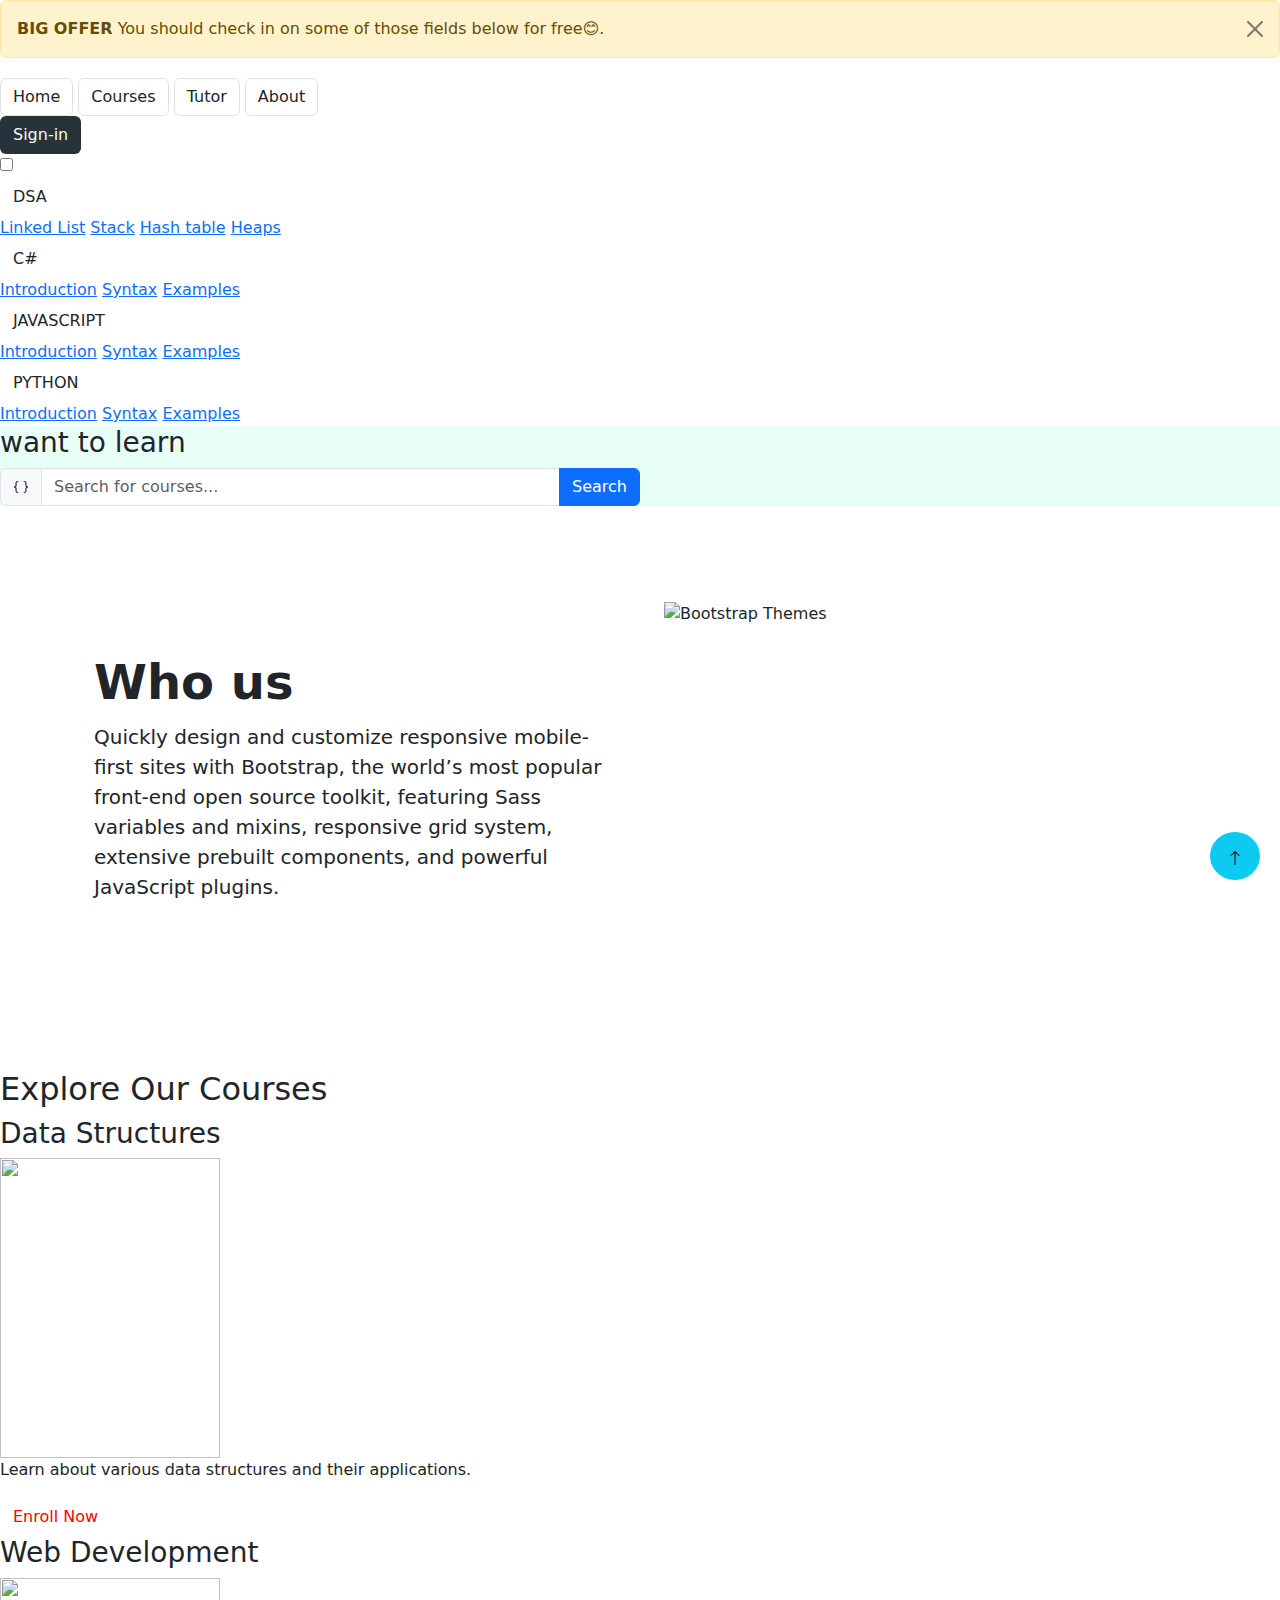
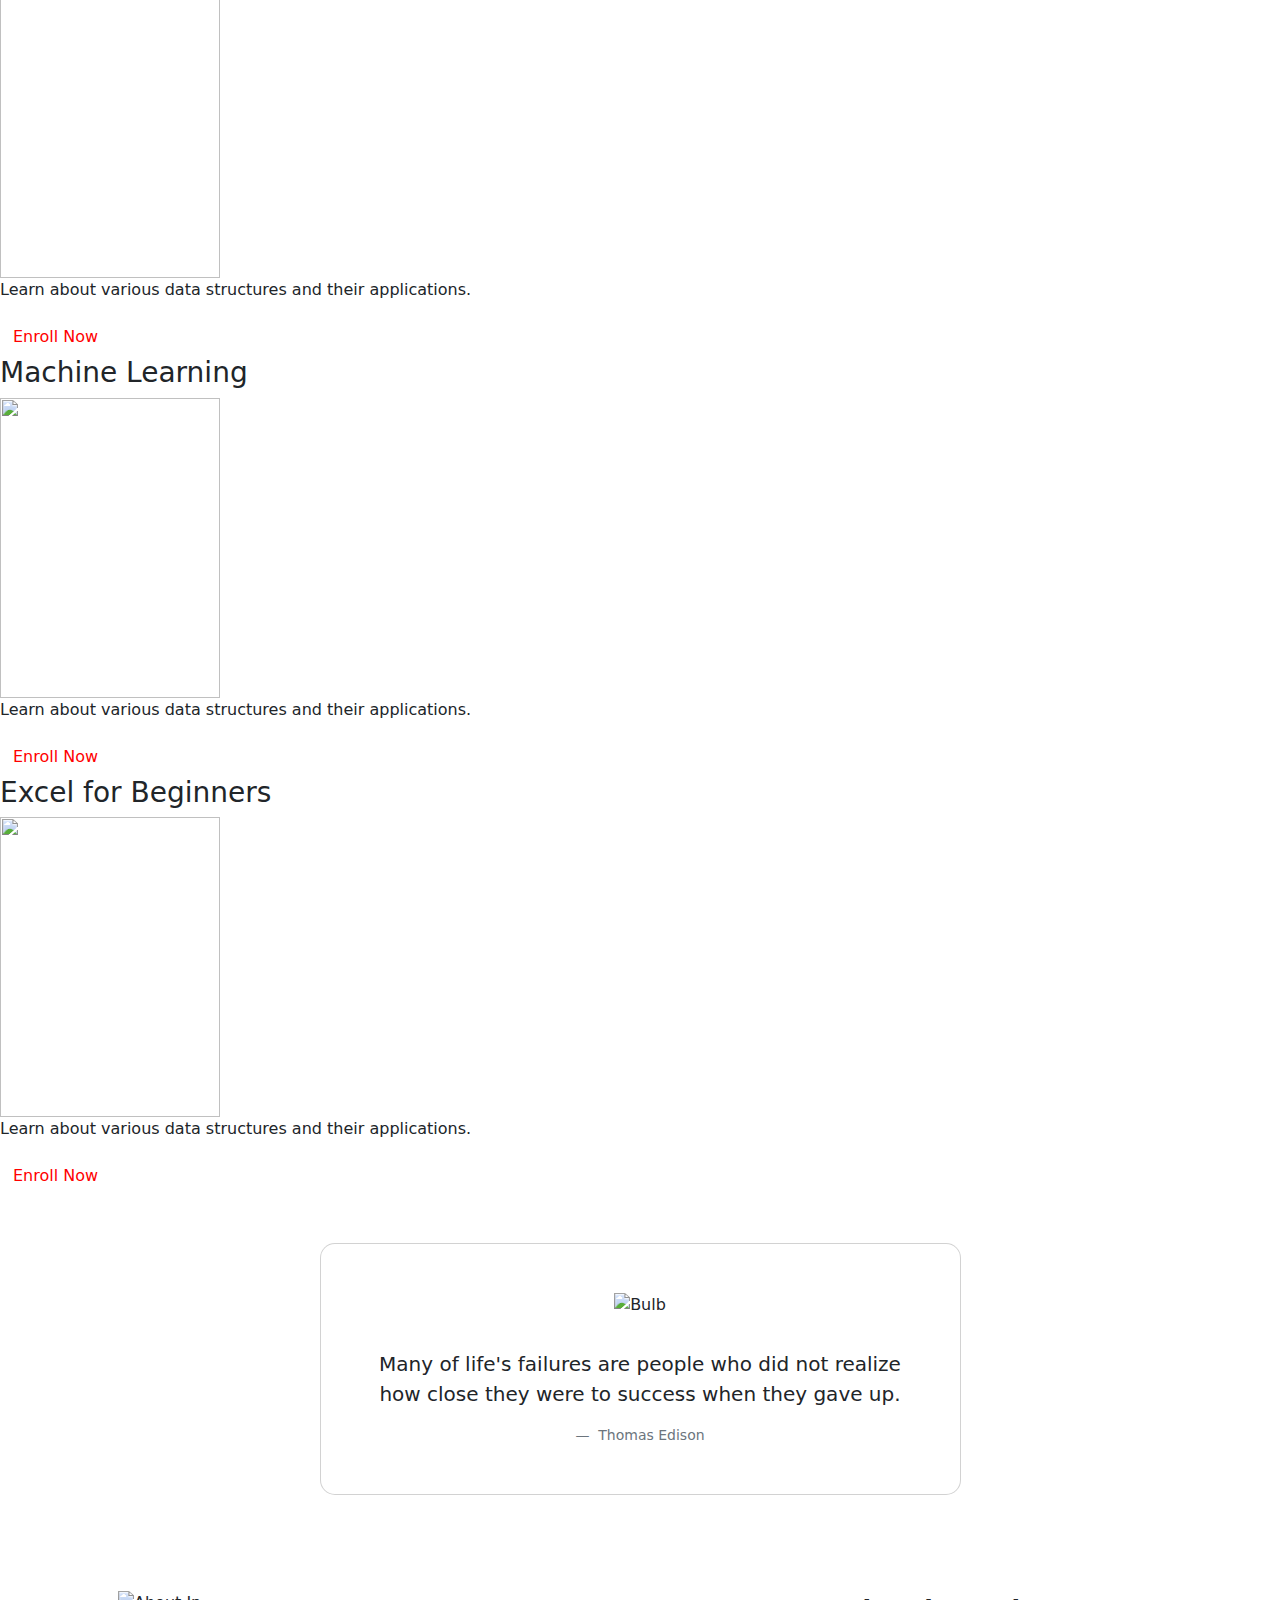
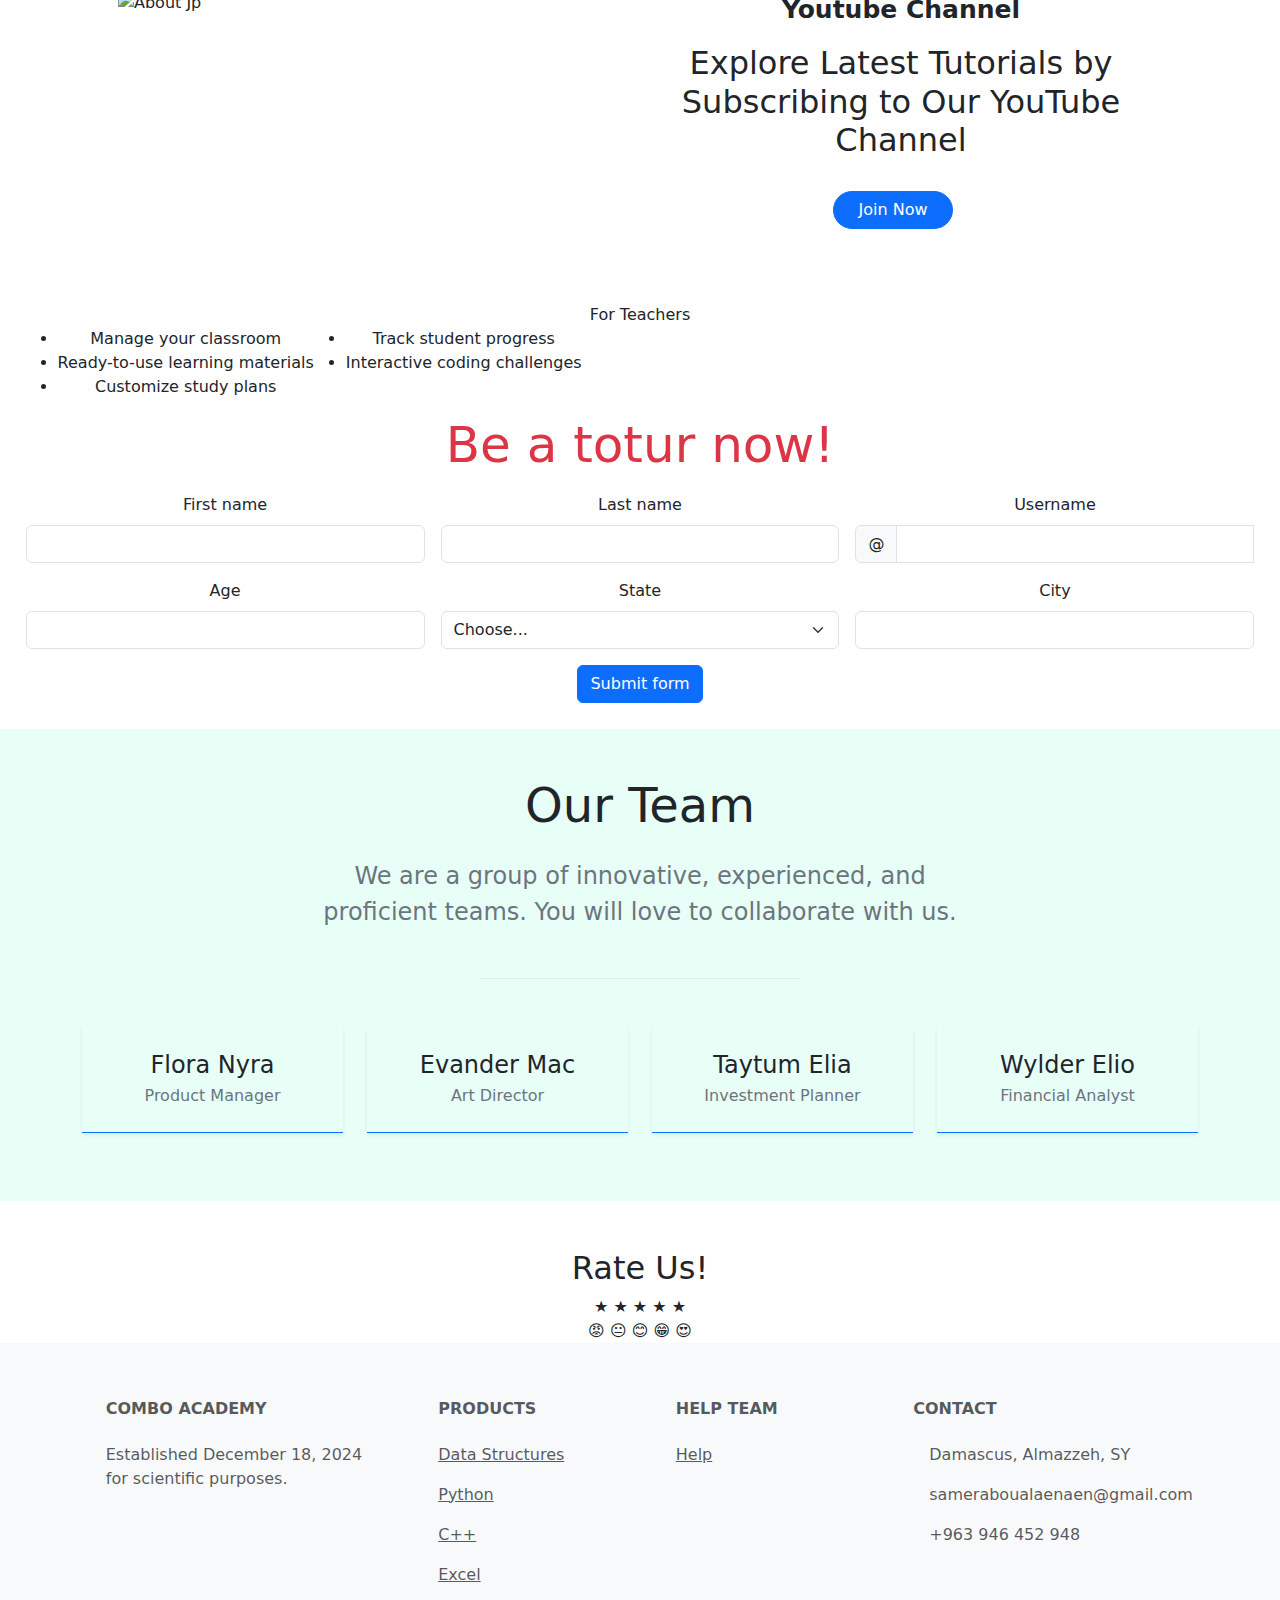
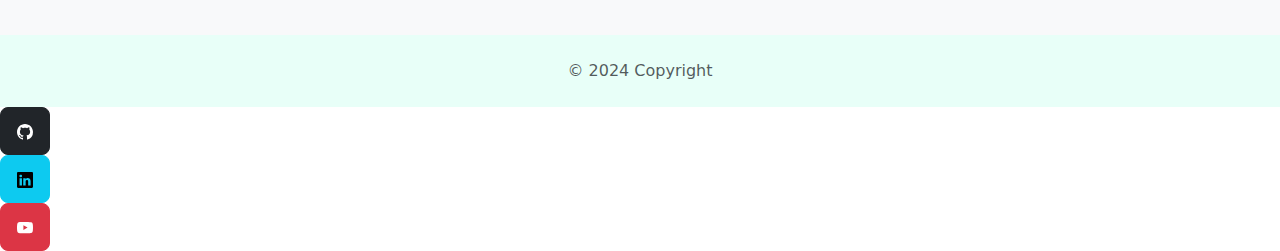
==== index.html @ 137cd63d "Added index.html" ====
<!DOCTYPE html>
<html lang="en">
<head>
    <meta charset="UTF-8">
    <meta name="viewport" content="width=device-width, initial-scale=1.0">
    <link rel="stylesheet" href="style.css">
    <link href="https://cdn.jsdelivr.net/npm/bootstrap@5.3.3/dist/css/bootstrap.min.css" rel="stylesheet" integrity="sha384-QWTKZyjpPEjISv5WaRU9OFeRpok6YctnYmDr5pNlyT2bRjXh0JMhjY6hW+ALEwIH" crossorigin="anonymous">
    <link rel="preconnect" href="https://fonts.googleapis.com">
    <link rel="preconnect" href="https://fonts.gstatic.com" crossorigin>
    <link href="https://fonts.googleapis.com/css2?family=Cairo:wght@200..1000&family=Roboto:ital,wght@0,100;0,300;0,400;0,500;0,700;0,900;1,100;1,300;1,400;1,500;1,700;1,900&display=swap" rel="stylesheet">
    <link rel="shortcut icon" href="./images/download.png" type="image/x-icon">
    <link
      rel="stylesheet"
      href="https://cdnjs.cloudflare.com/ajax/libs/font-awesome/6.0.0-beta2/css/all.min.css"
      integrity="sha512-YWzhKL2whUzgiheMoBFwW8CKV4qpHQAEuvilg9FAn5VJUDwKZZxkJNuGM4XkWuk94WCrrwslk8yWNGmY1EduTA=="
      crossorigin="anonymous"
      referrerpolicy="no-referrer"
    />
    <title>Combo</title>
</head>
<body>
    <!-- Nav bar -->
    <div class="alert alert-warning alert-dismissible fade show" role="alert">
        <strong>BIG OFFER</strong> You should check in on some of those fields below for free😊.
        <button type="button" class="btn-close" data-bs-dismiss="alert" aria-label="Close"></button>
      </div>    
     <nav>
        <div class="nav-container">
          <div class="nav-section-1">
            <div class="logo">
                <div class="fs-2 mb-3">
                    <img src="./images/download.png" alt="" style="margin-top: -12px; width: 50px; display: flex; align-content: center; align-items: center;">
                  </div>
            </div>
          </div>
            <div class="nav-section-2">
                <div class="links">
                    <li>
                       <a href="#" class="btn border" id="navA1">Home</a>
                       <a href="#explore-courses" class="btn border" id="navA2">Courses</a>
                       <a href="#Teacher" class="btn border" id="navA4">Tutor</a>
                       <a href="#About-section" class="btn border" id="navA3">About</a>
                    </li>
                </div>
            </div>
              <div class="nav-section-3">
                <div class="sign-button">
                    <button  style="background-color: #273239;" class="btn text-light" id="signBtn" data-bs-toggle="modal" data-bs-target="#signInModal">Sign-in</button>
                </div>
                <div class="dark-mode-toggle">
                    <input type="checkbox" class="input" id="dark-mode">
                    <label for="dark-mode" class="label">
                        <div class="circle"></div>
                    </label>
                </div>
            </div>
        </div>
     </nav>
       
     <div class="nav-checkBoxes">
        <div class="aLinks">
            <div class="dropdown">
            <button class="btn text-dark" id="drop-button">DSA</button>
            <div class="DSA-content" id="dsa-contnet">
            <a href="./courses/linkedlist.html">Linked List</a>
            <a href="./courses/stack.html">Stack</a>
            <a href="./courses/hash.html">Hash table</a>
            <a href="./courses/heaps.html">Heaps</a>
            </div>
            </div>
            <div class="dropdown">
                <button class="btn text-dark" id="drop-button">C#</button>
                <div class="DSA-content">
                    <a href="./indexes/CSharp.html">Introduction</a>
                    <a href="./indexes/CSharp.html">Syntax</a>
                    <a href="./indexes/CSharp.html">Examples</a>
                </div>
            </div>

            <div class="dropdown">
                <button class="btn text-dark" id="drop-button">JAVASCRIPT</button>
                <div class="DSA-content">
                   <a href="./indexes/JAVASCRIPT.html">Introduction</a>
                   <a href="./indexes/JAVASCRIPT.html">Syntax</a>
                   <a href="./indexes/JAVASCRIPT.html">Examples</a>
                </div>
            </div>

            <div class="dropdown">
                <button class="btn text-dark" id="drop-button">PYTHON</button>
                <div class="DSA-content">
                    <a href="./indexes/PYTHON.html">Introduction</a>
                    <a href="./indexes/PYTHON.html">Syntax</a>
                    <a href="./indexes/PYTHON.html">Examples</a>
                </div>
            </div>
        </div>
    </div>
     <!-- Hero -->
    <header style="background-color: rgba(232,255,248,255);">
        <div class="Hero">
            <div class="col-md-6 hero">
                <h3>want to learn <span class="auto-play text-success"></span></h3>
                <div class="input-group">
                  <span class="input-group-text" id="basic-addon1">
                      <svg xmlns="http://www.w3.org/2000/svg" width="16" height="16" fill="currentColor" class="bi bi-braces" viewBox="0 0 16 16">
                          <path d="M2.114 8.063V7.9c1.005-.102 1.497-.615 1.497-1.6V4.503c0-1.094.39-1.538 1.354-1.538h.273V2h-.376C3.25 2 2.49 2.759 2.49 4.352v1.524c0 1.094-.376 1.456-1.49 1.456v1.299c1.114 0 1.49.362 1.49 1.456v1.524c0 1.593.759 2.352 2.372 2.352h.376v-.964h-.273c-.964 0-1.354-.444-1.354-1.538V9.663c0-.984-.492-1.497-1.497-1.6M13.886 7.9v.163c-1.005.103-1.497.616-1.497 1.6v1.798c0 1.094-.39 1.538-1.354 1.538h-.273v.964h.376c1.613 0 2.372-.759 2.372-2.352v-1.524c0-1.094.376-1.456 1.49-1.456V7.332c-1.114 0-1.49-.362-1.49-1.456V4.352C13.51 2.759 12.75 2 11.138 2h-.376v.964h.273c.964 0 1.354.444 1.354 1.538V6.3c0 .984.492 1.497 1.497 1.6"/>
                      </svg>
                  </span>
                  <input type="text" class="form-control" id="searchInput" placeholder="Search for courses..." autocomplete="off" aria-label="Search" aria-describedby="basic-addon1">
                  <button class="btn btn-primary" id="searchButton">Search</button>
                </div>
                <div class="input_item result-Box d-flex flex-column bg-light">
                  
                </div>
                <div id="google_translate_element" class="translate"></div>
          </div>
        </div>
    </header>
     <!-- modal -->
    <div class="modal" tabindex="-1" id="signInModal">
        <div class="modal-dialog">
          <div class="modal-content">
            <div class="alert alert-danger alert-dismissible fade show" style="display: none;" id="faild-alert" role="alert">
              <strong>Check the information🤔</strong>
              <button type="button" class="btn-close" data-bs-dismiss="alert" aria-label="Close"></button>
            </div> 
            <div class="alert alert-success alert-dismissible fade show" id="success-alert" style="display: none;" role="alert">
              <strong>Succeed sign-in😁</strong>
              <button type="button" class="btn-close" data-bs-dismiss="alert" aria-label="Close" aria-required="true"></button>
            </div>
            <div class="modal-header">
              <h5 class="modal-title">Sign In</h5>
              <button type="button" class="btn-close" data-bs-dismiss="modal" aria-label="Close"></button>
            </div>
            <div class="modal-body d-flex justify-content-center flex-column">
              <label for="name">Name: </label>
              <input type="text" id="name" placeholder="Your name">
              <label for="age">Age: </label>
              <input type="number" id="age" placeholder="19">
              <label for="email">email: </label>
              <input type="email" id="email" placeholder="..@gmail.com">
            </div>
            <div class="modal-footer">
              <button type="button" class="btn btn-secondary" data-bs-dismiss="modal">Close</button>
              <button type="button" class="btn btn-primary" onclick="getInfo()">Submit</button>
            </div>
          </div>
        </div>
      </div>
     <!-- About -->
    <div class="container col-xxl-8 px-4 py-5" id="About-section">
        <div class="row flex-lg-row-reverse align-items-center g-5 py-5">
          <div class="col-10 col-sm-8 col-lg-6">
            <img src="./images/images/893b44fb07b1815483c9e5b3dad17e9f.jpg" class="d-flex mx-lg-auto img-fluid" alt="Bootstrap Themes" width="700" height="500" loading="lazy">
          </div>
          <div class="col-lg-6">
            <h1 class="display-5 fw-bold lh-1 mb-3">Who us</h1>
            <p class="lead">Quickly design and customize responsive mobile-first sites with Bootstrap, the world’s most popular front-end open source toolkit, featuring Sass variables and mixins, responsive grid system, extensive prebuilt components, and powerful JavaScript plugins.</p>
          </div>
        </div>
    </div>
    <!-- Courses -->
    <div class="explore-courses">
        <h2 class="explore-title">Explore Our Courses</h2>
        <div class="course-cards">
            <div class="course-card">
                <h3>Data Structures</h3>
                <img src="./images/Four Semesters of Computer Science in Six Hours.gif" alt="" width="220px" height="300px">
                <p>Learn about various data structures and their applications.</p>
                <button class="btn enroll-button" data-bs-toggle="modal" data-bs-target="#enroll"><a style="color: red;">Enroll Now</a></button>
            </div>
            <div class="course-card">
                <h3>Web Development</h3>
                <img src="./images/Learn web development as an absolute beginner (2021) - Coder Coder.gif" alt="" width="220px" height="300px">
                <p>Learn about various data structures and their applications.</p>
                <button class="btn enroll-button" data-bs-toggle="modal" data-bs-target="#enroll"><a style="color: red;">Enroll Now</a></button>
            </div>
            <div class="course-card">
                <h3>Machine Learning</h3>
                <img src="./images/Artificial Intelligence (1).gif" alt="" width="220px" height="300px">
                <p>Learn about various data structures and their applications.</p>
                <button class="btn enroll-button" data-bs-toggle="modal" data-bs-target="#enroll"><a style="color: red;">Enroll Now</a></button>
            </div>
            <div class="course-card">
                <h3>Excel for Beginners</h3>
                <img src="./images/Excel Icon Animation.gif" alt="" width="220px" height="300px">
                <p>Learn about various data structures and their applications.</p>
                <button class="btn enroll-button" data-bs-toggle="modal" data-bs-target="#enroll"><a style="color: red;">Enroll Now</a></button>
            </div>
        </div>
    </div>
    <!-- modal -->
    <div class="modal" tabindex="-1" id="enroll">
      <div class="modal-dialog">
        <div class="modal-content">
          <div class="alert alert-danger alert-dismissible fade show" style="display: none;" id="faild-alert" role="alert">
            <strong>Check the information🤔</strong>
            <button type="button" class="btn-close" data-bs-dismiss="alert" aria-label="Close"></button>
          </div> 
          <div class="alert alert-success alert-dismissible fade show" id="success-alert" style="display: none;" role="alert">
            <strong>Succeed sign-in😁</strong>
            <button type="button" class="btn-close" data-bs-dismiss="alert" aria-label="Close" aria-required="true"></button>
          </div>
          <div class="modal-header">
            <h5 class="modal-title">Enroll</h5>
            <button type="button" class="btn-close" data-bs-dismiss="modal" aria-label="Close"></button>
          </div>
          <div class="modal-body d-flex justify-content-center flex-column">
            <label for="name">Name: </label>
            <input type="text" id="name1" placeholder="Your name" required>
            <label for="country">country: </label>
            <input type="text" id="country1" placeholder="Syria" required>
            <label for="selectSituation">Situation: </label>
            <select name="" id="selectSituation">
              <option value="" id="option1">Company</option>
              <option value="" id="option2">Student</option>
              <option value="" id="option3">University education</option>
            </select>
            <label for="email">email: </label>
            <input type="email" id="email1" placeholder="..@gmail.com" required>
            <label for="cv">CV: </label>
            <input type="file" name="cv" id="cv1">
          </div>
          <div class="modal-footer">
            <button type="button" class="btn btn-secondary" data-bs-dismiss="modal">Close</button>
            <button type="button"  id = "enroll_btn" onclick="getInfoForEnroll()" class="btn btn-primary">Enroll</button>
          </div>
        </div>
      </div>
    </div>
    <!-- Qoute section -->
    <section class="vh-70" style="background-color: #fff;">
      <div class="container py-5 h-100">
        <div class="row d-flex justify-content-center align-items-center h-100">
          <div class="col col-lg-9 col-xl-7">
            <div class="card" style="border-radius: 15px;">
              <div class="card-body p-5">
    
                <div class="text-center mb-4 pb-2">
                  <img src="https://mdbcdn.b-cdn.net/img/Photos/new-templates/bootstrap-quotes/bulb.webp"
                    alt="Bulb" width="100">
                </div>
    
                <figure class="text-center mb-0">
                  <blockquote class="blockquote">
                    <p class="pb-3">
                      <i class="fas fa-quote-left fa-xs text-primary"></i>
                      <span class="lead font-italic">Many of life's failures are people who did not realize how
                        close they were to success when they gave up.</span>
                      <i class="fas fa-quote-right fa-xs text-primary"></i>
                    </p>
                  </blockquote>
                  <figcaption class="blockquote-footer mb-0">
                    Thomas Edison
                  </figcaption>
                </figure>
    
              </div>
            </div>
          </div>
        </div>
      </div>
    </section>
   
    <!-- Youtube channel section -->
    <div class="container-xxl py-5 mx-auto">
          <div class="themecolor">
            <div class="container px-lg-5  d-flex  youtube_section">
              <div class="col-lg-6">
                <img class="img-fluid" data-wow-delay="0.5s" src="./images/b20fcf6f-feff-47d3-b0e4-d2cc1525e3ec.gif" alt="About Jp" style="visibility: visible; animation-delay: 0.5s; animation-name: zoomIn; width: 300px;">
              </div>
              <div class="col-lg-6 d-flex flex-column align-items-center" data-wow-delay="0.1s">
                <div class="section-title position-relative">
                  <p class="subheading text-center" style="font-size: 25px;"><strong>Youtube Channel</strong></p>
                  <h2 class="mt-2 mediumheading text-center">Explore Latest Tutorials by
                    Subscribing to Our YouTube Channel</h2>
                </div>
                <div class="d-flex align-items-center mt-4">
                  <a class="btn btn-primary rounded-pill px-4 me-3 btntheme" target="_blank" href="https://www.youtube.com/@samer_is_code_it_now"><i class="fa fa-long-arrow-right" aria-hidden="true"></i>
                      Join Now</a>
              </div>
              </div>
            </div>
          </div>
   
    </div>


    <!-- Teacher -->
    <div class="w3-col l6 w3-center d-flex align-center flex-column text-center" id="Teacher" style="padding:2%;">
      <div class="teacherH1">For Teachers</div>
      <div class="col-6-lg d-flex teaching_section">
        <ul>
        <li  alt="Checkmark">Manage your classroom</li>
        <li  alt="Checkmark">Ready-to-use learning materials</li>
        <li  alt="Checkmark">Customize study plans</li>
        </ul>
        <div style="text-align:center;">
        <ul>
          <li alt="Checkmark">Track student progress</li>
          <li alt="Checkmark">Interactive coding challenges</li>
        </ul>
        </div> 
      </div>

      <div class="w3-col l4 w3-center align-center flex-column text-center">
      <h1 style="font-size:50px;font-weight:500;margin-bottom:18px!important" class="text-danger">
        <span id="toturWord">Be</span>
        <span id="toturWord">a</span>
        <span id="toturWord">totur</span>
        <span id="toturWord">now!</span>

      </h1>
      </div>


      <form class="row g-3">
        <div class="col-md-4">
          <label for="validationServer01" class="form-label">First name</label>
          <input type="text" class="form-control" id="validationServer01" required>
        </div>
        <div class="col-md-4">
          <label for="validationServer02" class="form-label">Last name</label>
          <input type="text" class="form-control" id="validationServer02" required>
        </div>
        <div class="col-md-4">
          <label for="validationServerUsername" class="form-label">Username</label>
          <div class="input-group">
            <span class="input-group-text" id="inputGroupPrepend3">@</span>
            <input type="text" class="form-control" id="validationServerUsername" aria-describedby="inputGroupPrepend3 validationServerUsernameFeedback" required>
            <div id="validationServerUsernameFeedback" class="invalid-feedback">
              Please choose a username.
            </div>
          </div>
        </div>
        <div class="col-md-4">
          <label for="validationServer03" class="form-label">Age</label>
          <input type="number" class="form-control" id="validationServer03" aria-describedby="validationServer03Feedback" required>
        </div>
        <div class="col-md-4">
          <label for="validationServer04" class="form-label">State</label>
          <select class="form-select" id="validationServer04" aria-describedby="validationServer04Feedback" required>
            <option selected disabled value="">Choose...</option>
            <option>Afghanistan</option>
            <option>Albania</option>
            <option>Algeria</option>
            <option>Andorra</option>
            <option>Angola</option>
            <option>Antigua and Barbuda</option>
            <option>Argentina</option>
            <option>Armenia</option>
            <option>Australia</option>
            <option>Austria</option>
            <option>Azerbaijan</option>
            <option>The Bahamas</option>
            <option>Bahrain</option>
            <option>Bangladesh</option>
            <option>Barbados</option>
            <option>Belarus</option>
            <option>Belgium</option>
            <option>Belize</option>
            <option>Benin</option>
            <option>Bhutan</option>
            <option>Bolivia</option>
            <option>Bosnia and Herzegovin</option>
            <option>Botswana</option>
            <option>Brazil</option>
            <option>Brunei</option>
            <option>Bulgaria</option>
            <option>Burkina Faso</option>
            <option>Burundi</option>
            <option>Cabo Verde</option>
            <option>Cambodia</option>
            <option>Cameroon</option>
            <option>Canada</option>
            <option>Central African Repub</option>
            <option>Chad</option>
            <option>Chile</option>
            <option>China</option>
            <option>Colombia</option>
            <option>Comoros</option>
            <option>Congo, Democratic Rep</option>
            <option>Congo, Republic of th</option>
            <option>Costa Rica</option>
            <option>Côte d’Ivoire</option>
            <option>Croatia</option>
            <option>Cuba</option>
            <option>Cyprus</option>
            <option>Czech Republic</option>
            <option>Denmark</option>
            <option>Djibouti</option>
            <option>Dominica</option>
            <option>Dominican Republic</option>
            <option>East Timor</option>
            <option>Ecuador</option>
            <option>Egypt</option>
            <option>El Salvador</option>
            <option>Equatorial Guinea</option>
            <option>Eritrea</option>
            <option>Estonia</option>
            <option>Eswatini</option>
            <option>Ethiopia</option>
            <option>Fiji</option>
            <option>Finland</option>
            <option>France</option>
            <option>Gabon</option>
            <option>The Gambia</option>
            <option>Georgia</option>
            <option>Germany</option>
            <option>Ghana</option>
            <option>Greece</option>
            <option>Grenada</option>
            <option>Guatemala</option>
            <option>Guinea</option>
            <option>Guinea-Bissau</option>
            <option>Guyana</option>
            <option>Haiti</option>
            <option>Honduras</option>
            <option>Hungary</option>
            <option>Iceland</option>
            <option>India</option>
            <option>Indonesia</option>
            <option>Iran</option>
            <option>Iraq</option>
            <option>Ireland</option>
            <option>Israel</option>
            <option>Italy</option>
            <option>Jamaica</option>
            <option>Japan</option>
            <option>Jordan</option>
            <option>Kazakhstan</option>
            <option>Kenya</option>
            <option>Kiribati</option>
            <option>Korea, North</option>
            <option>Korea, South</option>
            <option>Kosovo</option>
            <option>Kuwait</option>
            <option>Kyrgyzstan</option>
            <option>Laos</option>
            <option>Latvia</option>
            <option>Lebanon</option>
            <option>Lesotho</option>
            <option>Liberia</option>
            <option>Libya</option>
            <option>Liechtenstein</option>
            <option>Lithuania</option>
            <option>Luxembourg</option>
            <option>Madagascar</option>
            <option>Malawi</option>
            <option>Malaysia</option>
            <option>Maldives</option>
            <option>Mali</option>
            <option>Malta</option>
            <option>Marshall Islands</option>
            <option>Mauritania</option>
            <option>Mauritius</option>
            <option>Mexico</option>
            <option>Micronesia, Federated</option>
            <option>Moldova</option>
            <option>Monaco</option>
            <option>Mongolia</option>
            <option>Montenegro</option>
            <option>Morocco</option>
            <option>Mozambique</option>
            <option>Myanmar (Burma)</option>
            <option>Namibia</option>
            <option>Nauru</option>
            <option>Nepal</option>
            <option>Netherlands</option>
            <option>New Zealand</option>
            <option>Nicaragua</option>
            <option>Niger</option>
            <option>Nigeria</option>
            <option>North Macedonia</option>
            <option>Norway</option>
            <option>Oman</option>
            <option>Pakistan</option>
            <option>Palau</option>
            <option>Panama</option>
            <option>Papua New Guinea</option>
            <option>Paraguay</option>
            <option>Peru</option>
            <option>Philippines</option>
            <option>Poland</option>
            <option>Portugal</option>
            <option>Qatar</option>
            <option>Romania</option>
            <option>Russia</option>
            <option>Rwanda</option>
            <option>Saint Kitts and Nevis</option>
            <option>Saint Lucia</option>
            <option>Saint Vincent and the</option>
            <option>San Marino</option>
            <option>Sao Tome and Principe</option>
            <option>Saudi Arabia</option>
            <option>Senegal</option>
            <option>Serbia</option>
            <option>Seychelles</option>
            <option>Sierra Leone</option>
            <option>Singapore</option>
            <option>Slovakia</option>
            <option>Slovenia</option>
            <option>Solomon Islands</option>
            <option>Somalia</option>
            <option>South Africa</option>
            <option>Spain</option>
            <option>Sri Lanka</option>
            <option>Sudan</option>
            <option>Sudan, South</option>
            <option>Suriname</option>
            <option>Sweden</option>
            <option>Switzerland</option>
            <option>Syria</option>
            <option>Taiwan</option>
            <option>Tajikistan</option>
            <option>Tanzania</option>
            <option>Thailand</option>
            <option>Togo</option>
            <option>Tonga</option>
            <option>Trinidad and Tobago</option>
            <option>Tunisia</option>
            <option>Turkey</option>
            <option>Turkmenistan</option>
            <option>Tuvalu</option>
            <option>Uganda</option>
            <option>Ukraine</option>
            <option>United Arab Emirates</option>
            <option>United Kingdom</option>
            <option>United States</option>
            <option>Uruguay</option>
            <option>Uzbekistan</option>
            <option>Vanuatu</option>
            <option>Vatican City</option>
            <option>Venezuela</option>
            <option>Vietnam</option>
            <option>Yemen</option>
            <option>Zambia</option>
            <option>Zimbabwe</option>
          </select>
          <div id="validationServer04Feedback" class="invalid-feedback">
            Please select a valid state.
          </div>
        </div>
        <div class="col-md-4">
          <label for="validationServer05" class="form-label">City</label>
          <input type="text" class="form-control" id="validationServer05" aria-describedby="validationServer05Feedback" required>
        </div>
        <div class="col-12">
          <button class="btn btn-primary" onclick="getInfo()">Submit form</button>
        </div>
      </form>
     </div>

    <!-- Team work section -->
    <section class=" Team_work_section py-3 py-md-5 py-xl-8 team_work  mb-5"  style="background: rgba(232, 255, 248, 255);">
  <div class="container">
    <div class="row justify-content-md-center">
      <div class="col-12 col-md-10 col-lg-8 col-xl-7 col-xxl-6">
        <h2 class="mb-4 display-5 text-center">Our Team</h2>
        <p class="text-secondary mb-5 text-center lead fs-4">We are a group of innovative, experienced, and proficient teams. You will love to collaborate with us.</p>
        <hr class="w-50 mx-auto mb-5 mb-xl-9 border-dark-subtle">
      </div>
    </div>
  </div>
   
  <div class="container overflow-hidden">
    <div class="row gy-4 gy-lg-0 gx-xxl-5 "style="margin-bottom: 20px;">
      <div class="col-12 col-md-6 col-lg-3">
        <div class="team_card border-0 border-bottom border-primary shadow-sm overflow-hidden">
          <div class=" team-member card-body p-0 d-flex flex-column align-items-center justify-content-center">
            <figure class="m-0 p-0">
              <img class="img-fluid d-flex mx-auto team_img" loading="lazy" src="./images/11.jpg" alt="Flora Nyra">
              <figcaption class="m-0 p-4 text-center">
                <h4 class="mb-1">Flora Nyra</h4>
                <p class="text-secondary mb-0">Product Manager</p>
              </figcaption>
            </figure>
          </div>
        </div>
      </div>
      <div class="col-12 col-md-6 col-lg-3">
        <div class="team_card border-0 border-bottom border-primary shadow-sm overflow-hidden">
          <div class="team-member card-body p-0 d-flex flex-column align-items-center justify-content-center">
            <figure class="m-0 p-0">
              <img class="img-fluid d-flex mx-auto team_img" loading="lazy" src="./images/21.jpg" alt="Evander Mac">
              <figcaption class="m-0 p-4 text-center">
                <h4 class="mb-1">Evander Mac</h4>
                <p class="text-secondary mb-0">Art Director</p>
              </figcaption>
            </figure>
          </div>
        </div>
      </div>
      <div class="col-12 col-md-6 col-lg-3">
        <div class="team_card border-0 border-bottom border-primary shadow-sm overflow-hidden">
          <div class="card-body p-0 d-flex flex-column align-items-center justify-content-center">
            <figure class="m-0 p-0">
              <img class="team-member img-fluid d-flex mx-auto team_img" loading="lazy" src="./images/68.jpg" alt="Taytum Elia">
              <figcaption class="m-0 p-4 text-center">
                <h4 class="mb-1">Taytum Elia</h4>
                <p class="text-secondary mb-0">Investment Planner</p>
              </figcaption>
            </figure>
          </div>
        </div>
      </div>
      <div class="col-12 col-md-6 col-lg-3">
        <div class="team_card border-0 border-bottom border-primary shadow-sm overflow-hidden">
          <div class=" team-member card-body p-0 d-flex flex-column align-items-center justify-content-center">
            <figure class="m-0 p-0">
              <img class="img-fluid d-flex mx-auto team_img" loading="lazy" src="./images/32.jpg" alt="Wylder Elio">
              <figcaption class="m-0 p-4 text-center">
                <h4 class="mb-1">Wylder Elio</h4>
                <p class="text-secondary mb-0">Financial Analyst</p>
              </figcaption>
            </figure>
          </div>
        </div>
      </div>
    </div>
  </div>
    </section>
    <!--Feedback  -->
    <div class="feedback-section d-flex flex-column justify-content-center align-items-center">
  <h2>Rate Us!</h2>
  <div class="stars">
      <span class="rate">★</span>
      <span class="rate">★</span>
      <span class="rate">★</span>
      <span class="rate">★</span>
      <span class="rate">★</span>
  </div>
  <div class="emojis">
      <span class="emoji" data-value="0">😡</span>
      <span class="emoji" data-value="1">😐</span>
      <span class="emoji" data-value="2">😊</span>
      <span class="emoji" data-value="3">😁</span>
      <span class="emoji" data-value="4">😍</span>
  </div>
  <div class="review-message" id="reviewMessage"></div>
    </div>
     <!--Footer -->
    <footer class="text-center text-lg-start bg-body-tertiary text-muted" id="footer">
    <section class="p-2">
        <div class="container text-center text-md-start mt-5">
            <div class="row mt-3">
                <div class="col-md-3 col-lg-4 col-xl-3 mx-auto mb-4">
                    <h6 class="text-uppercase fw-bold mb-4">Combo academy</h6>
                    <p>Established December 18, 2024 for scientific purposes.</p>
                </div>
                <div class="col-md-2 col-lg-2 col-xl-2 mx-auto mb-4">
                    <h6 class="text-uppercase fw-bold mb-4">Products</h6>
                    <p><a href="./indexes/DSA.html" class="text-reset">Data Structures</a></p>
                    <p><a href="./indexes/PYTHON.html" class="text-reset">Python</a></p>
                    <p><a href="./indexes/C++.html" class="text-reset">C++</a></p>
                    <p><a href="./indexes/EXCEL.html" class="text-reset">Excel</a></p>
                </div>
                <div class="col-md-3 col-lg-2 col-xl-2 mx-auto mb-4">
                    <h6 class="text-uppercase fw-bold mb-4">Help Team</h6>
                    <p><a href="#!" class="text-reset">Help</a></p>
                </div>
                <div class="col-md-4 col-lg-3 col-xl-3 mx-auto mb-md-0 mb-4">
                    <h6 class="text-uppercase fw-bold mb-4">Contact</h6>
                    <p><i class="fas fa-home me-3"></i>Damascus, Almazzeh, SY</p>
                    <p><i class="fas fa-envelope me-3"></i> sameraboualaenaen@gmail.com</p>
                    <p><i class="fas fa-phone me-3"></i>+963 946 452 948</p>
                </div>
            </div>
        </div>
    </section>
  <div class="text-center p-4 copyright" style="background-color: rgba(232,255,248,255);">
    © 2024 Copyright
  </div>
    </footer>
    <!--Buttons  -->
    <div class="arrow">
<a href="#" id="scrollButton" class="btn btn-info btn-floating btn-lg" style="position: fixed; bottom: 20px; right: 20px; border-radius: 50%; display: block;">
  <svg xmlns="http://www.w3.org/2000/svg" width="16" height="16" fill="currentColor" class="bi bi-arrow-up" viewBox="0 0 16 16">
    <path fill-rule="evenodd" d="M8 15a.5.5 0 0 0 .5-.5V2.707l3.146 3.147a.5.5 0 0 0 .708-.708l-4-4a.5.5 0 0 0-.708 0l-4 4a.5.5 0 1 0 .708.708L7.5 2.707V14.5a.5.5 0 0 0 .5.5"/>
  </svg>
</a>
    </div>
    <div class="social">
<div class="socail1">
<a href="https://github.com/Sameraboualaenaen04" target="_blank" id="scrollButton" class="btn btn-info btn-floating btn-lg btn-dark">
  <svg xmlns="http://www.w3.org/2000/svg" width="16" height="16" fill="currentColor" class="bi bi-github" viewBox="0 0 16 16">
    <path d="M8 0C3.58 0 0 3.58 0 8c0 3.54 2.29 6.53 5.47 7.59.4.07.55-.17.55-.38 0-.19-.01-.82-.01-1.49-2.01.37-2.53-.49-2.69-.94-.09-.23-.48-.94-.82-1.13-.28-.15-.68-.52-.01-.53.63-.01 1.08.58 1.23.82.72 1.21 1.87.87 2.33.66.07-.52.28-.87.51-1.07-1.78-.2-3.64-.89-3.64-3.95 0-.87.31-1.59.82-2.15-.08-.2-.36-1.02.08-2.12 0 0 .67-.21 2.2.82.64-.18 1.32-.27 2-.27s1.36.09 2 .27c1.53-1.04 2.2-.82 2.2-.82.44 1.1.16 1.92.08 2.12.51.56.82 1.27.82 2.15 0 3.07-1.87 3.75-3.65 3.95.29.25.54.73.54 1.48 0 1.07-.01 1.93-.01 2.2 0 .21.15.46.55.38A8.01 8.01 0 0 0 16 8c0-4.42-3.58-8-8-8"/>
  </svg>
</a>
</div>
<div class="socail2">
<a href="https://www.linkedin.com/in/samer-abou-alaenaen-856b51262/overlay/about-this-profile/?lipi=urn%3Ali%3Apage%3Ad_flagship3_profile_view_base%3B3XHAnsa2S9Sh%2BojQ2k4iPA%3D%3D" target="_blank" id="scrollButton" class="btn btn-info btn-floating btn-lg btn-primary">
  <svg xmlns="http://www.w3.org/2000/svg" width="16" height="16" fill="currentColor" class="bi bi-linkedin" viewBox="0 0 16 16">
    <path d="M0 1.146C0 .513.526 0 1.175 0h13.65C15.474 0 16 .513 16 1.146v13.708c0 .633-.526 1.146-1.175 1.146H1.175C.526 16 0 15.487 0 14.854zm4.943 12.248V6.169H2.542v7.225zm-1.2-8.212c.837 0 1.358-.554 1.358-1.248-.015-.709-.52-1.248-1.342-1.248S2.4 3.226 2.4 3.934c0 .694.521 1.248 1.327 1.248zm4.908 8.212V9.359c0-.216.016-.432.08-.586.173-.431.568-.878 1.232-.878.869 0 1.216.662 1.216 1.634v3.865h2.401V9.25c0-2.22-1.184-3.252-2.764-3.252-1.274 0-1.845.7-2.165 1.193v.025h-.016l.016-.025V6.169h-2.4c.03.678 0 7.225 0 7.225z"/>
  </svg>
</a>
</div>
<div class="socail3">
<a href="https://www.youtube.com/@samer_is_code_it_now" target="_blank" id="scrollButton" class="btn btn-info btn-floating btn-lg btn-danger">
  <svg xmlns="http://www.w3.org/2000/svg" width="16" height="16" fill="currentColor" class="bi bi-youtube" viewBox="0 0 16 16">
    <path d="M8.051 1.999h.089c.822.003 4.987.033 6.11.335a2.01 2.01 0 0 1 1.415 1.42c.101.38.172.883.22 1.402l.01.104.022.26.008.104c.065.914.073 1.77.074 1.957v.075c-.001.194-.01 1.108-.082 2.06l-.008.105-.009.104c-.05.572-.124 1.14-.235 1.558a2.01 2.01 0 0 1-1.415 1.42c-1.16.312-5.569.334-6.18.335h-.142c-.309 0-1.587-.006-2.927-.052l-.17-.006-.087-.004-.171-.007-.171-.007c-1.11-.049-2.167-.128-2.654-.26a2.01 2.01 0 0 1-1.415-1.419c-.111-.417-.185-.986-.235-1.558L.09 9.82l-.008-.104A31 31 0 0 1 0 7.68v-.123c.002-.215.01-.958.064-1.778l.007-.103.003-.052.008-.104.022-.26.01-.104c.048-.519.119-1.023.22-1.402a2.01 2.01 0 0 1 1.415-1.42c.487-.13 1.544-.21 2.654-.26l.17-.007.172-.006.086-.003.171-.007A100 100 0 0 1 7.858 2zM6.4 5.209v4.818l4.157-2.408z"/>
  </svg>
</a>
</div>
    </div>
    <script src="main.js" defer></script>
    <script src="https://cdn.jsdelivr.net/npm/bootstrap@5.3.3/dist/js/bootstrap.bundle.min.js" integrity="sha384-..." crossorigin="anonymous"></script>
    <script type="text/javascript">
      function googleTranslateElementInit() {
          new google.translate.TranslateElement(
              {pageLanguage: 'en'},
              'google_translate_element'
          );
      }
    </script>
    <script type="text/javascript" 
     src="https://translate.google.com/translate_a/element.js?cb=googleTranslateElementInit">
    </script>
    <script type="text/javaScript"src="//translate.google.com/translate_a/element.js?cb= googleTranslateElementInit"></script>
    <script src="https://unpkg.com/typed.js@2.1.0/dist/typed.umd.js"></script>
    <script>
      var typed = new Typed(".auto-play",{
        strings: ["Web Development", "Machine learning", "Programming", "Data analysis"],
        typeSpeed: 150,
        backSpeed: 100,
        loop: true
      });
    </script>
  </body>
</html>
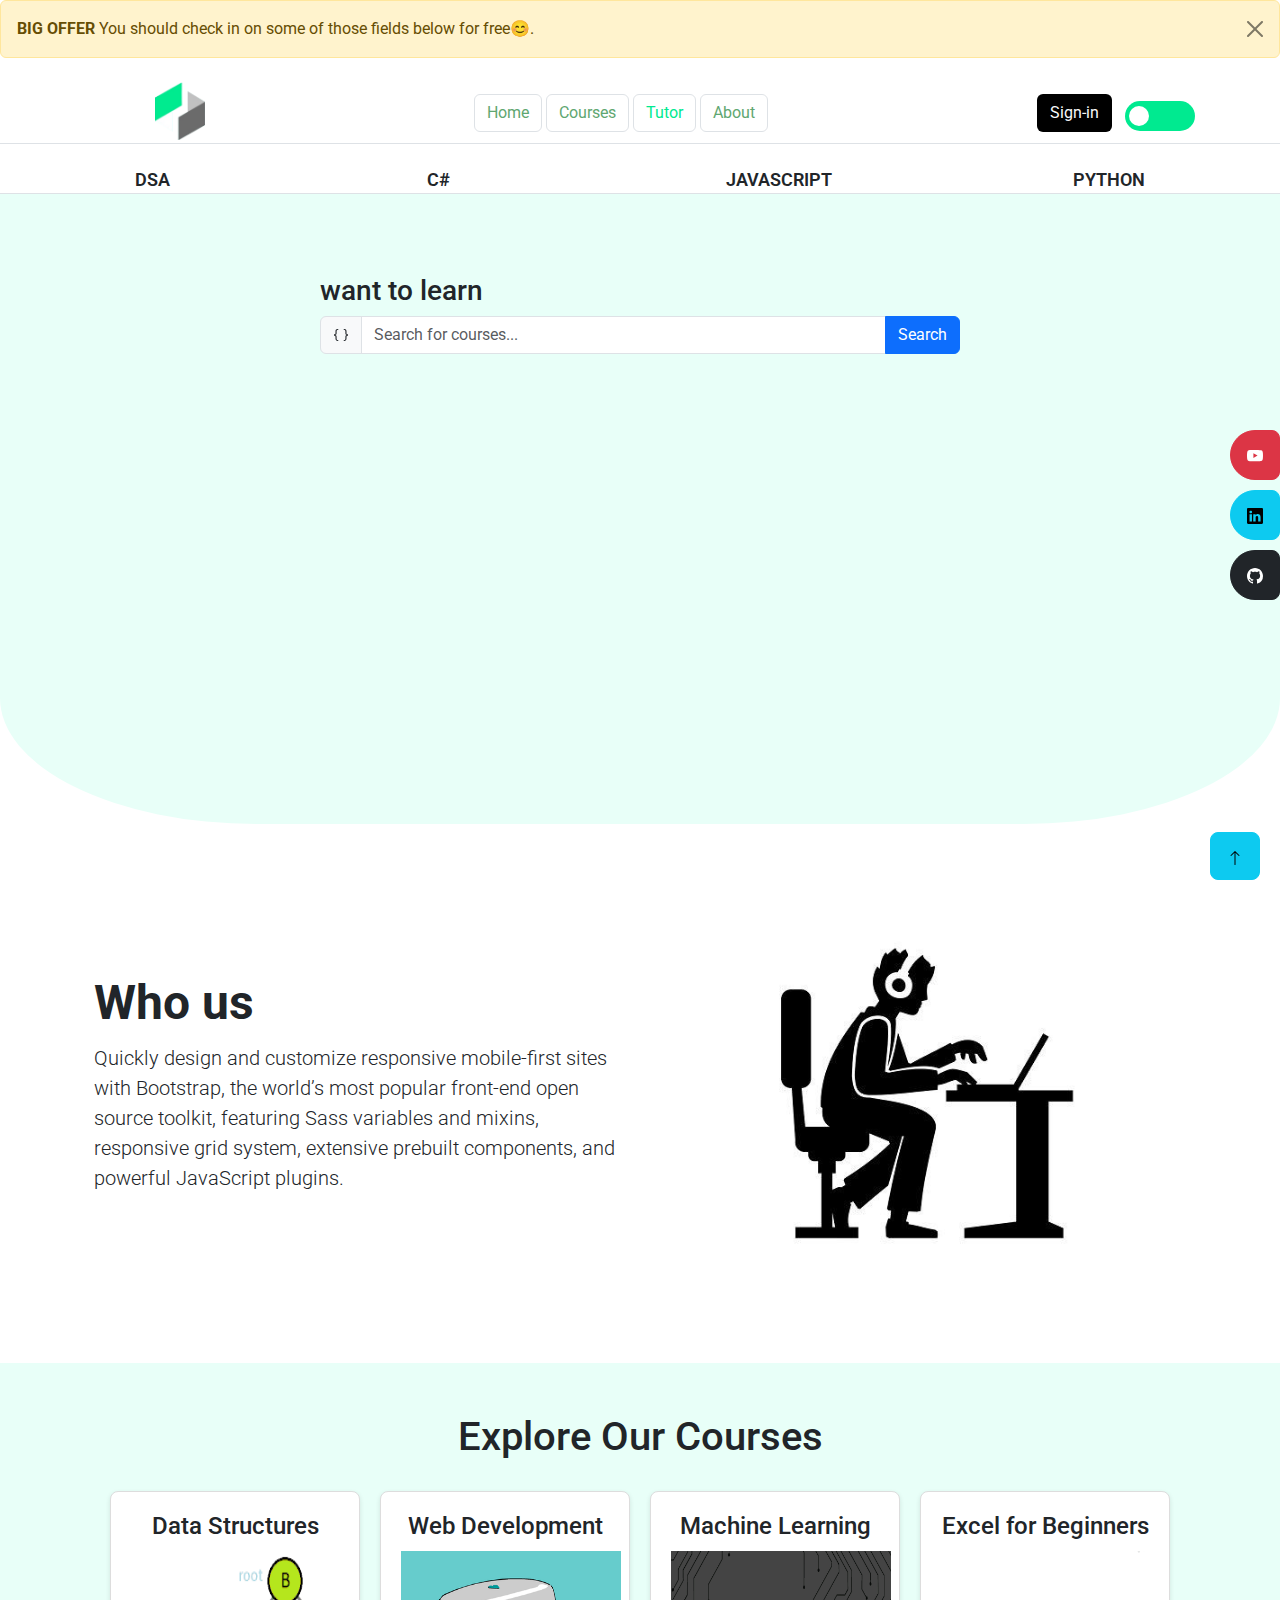
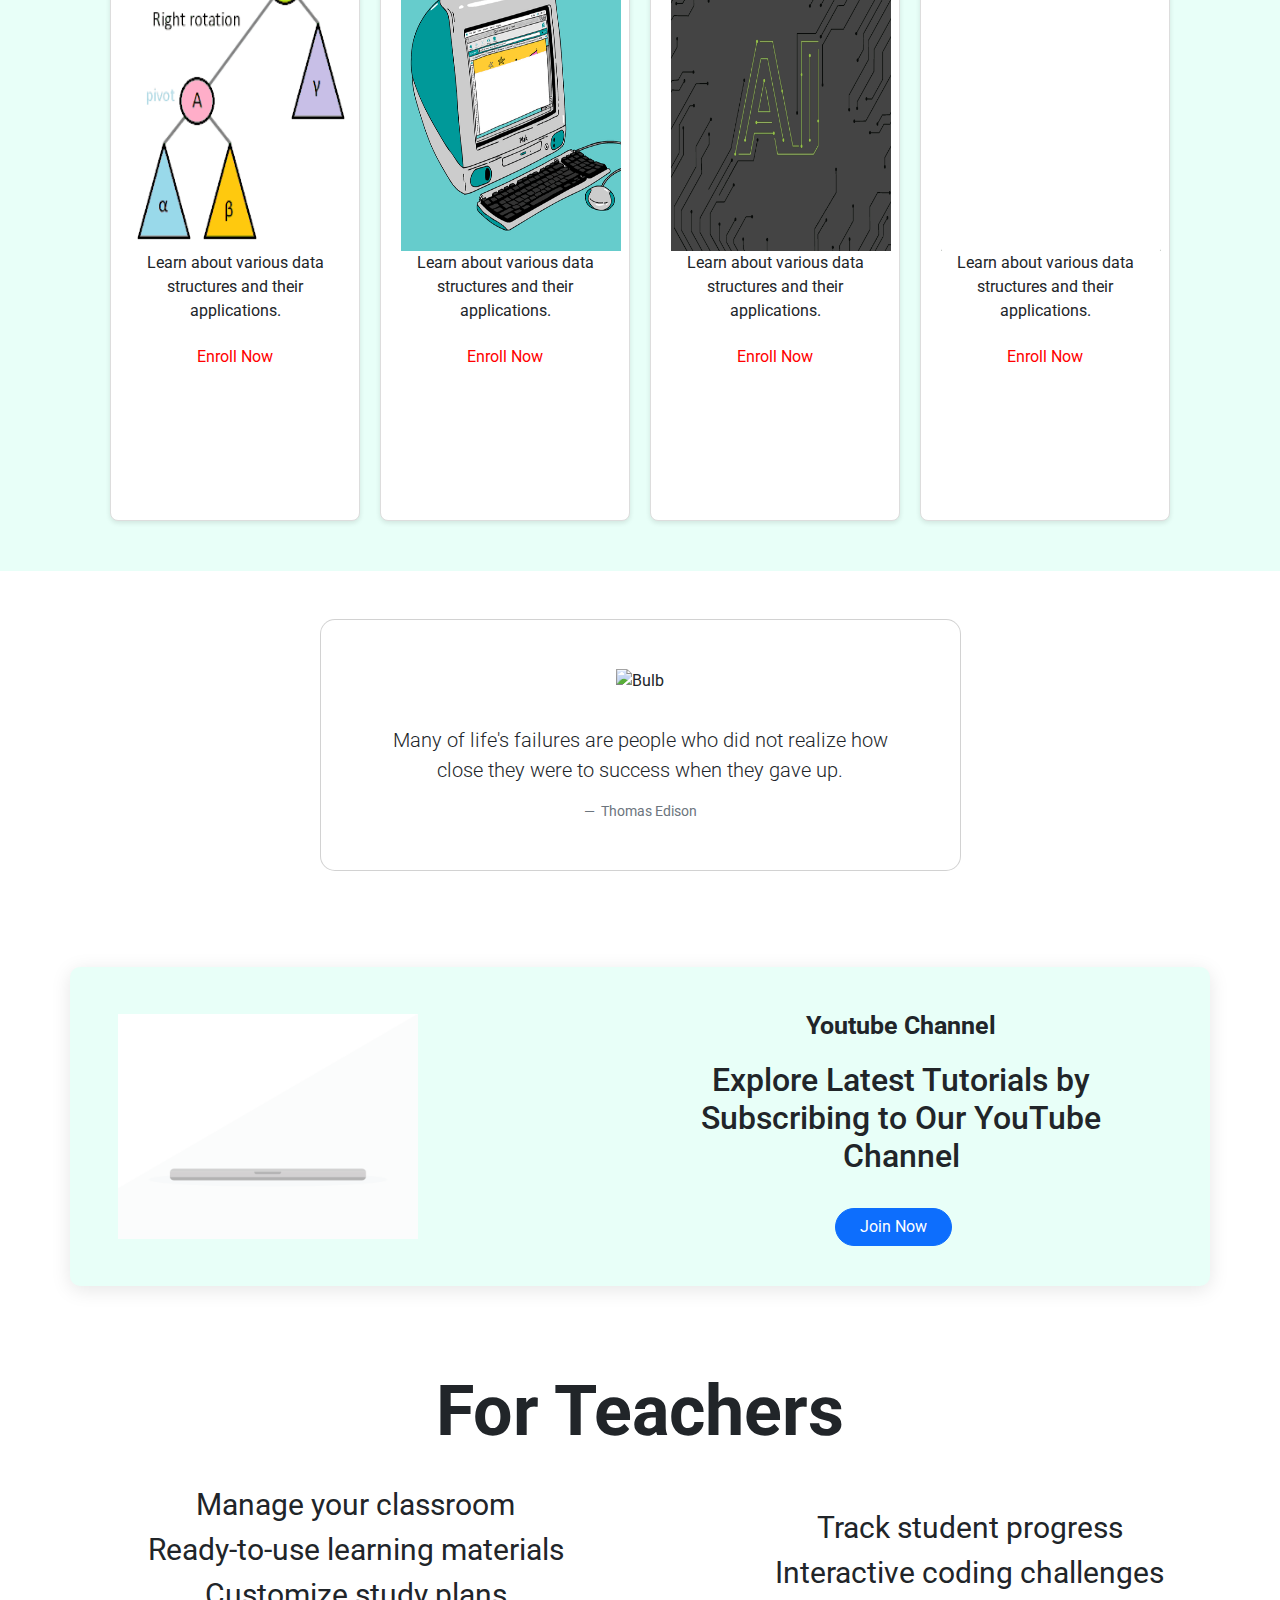
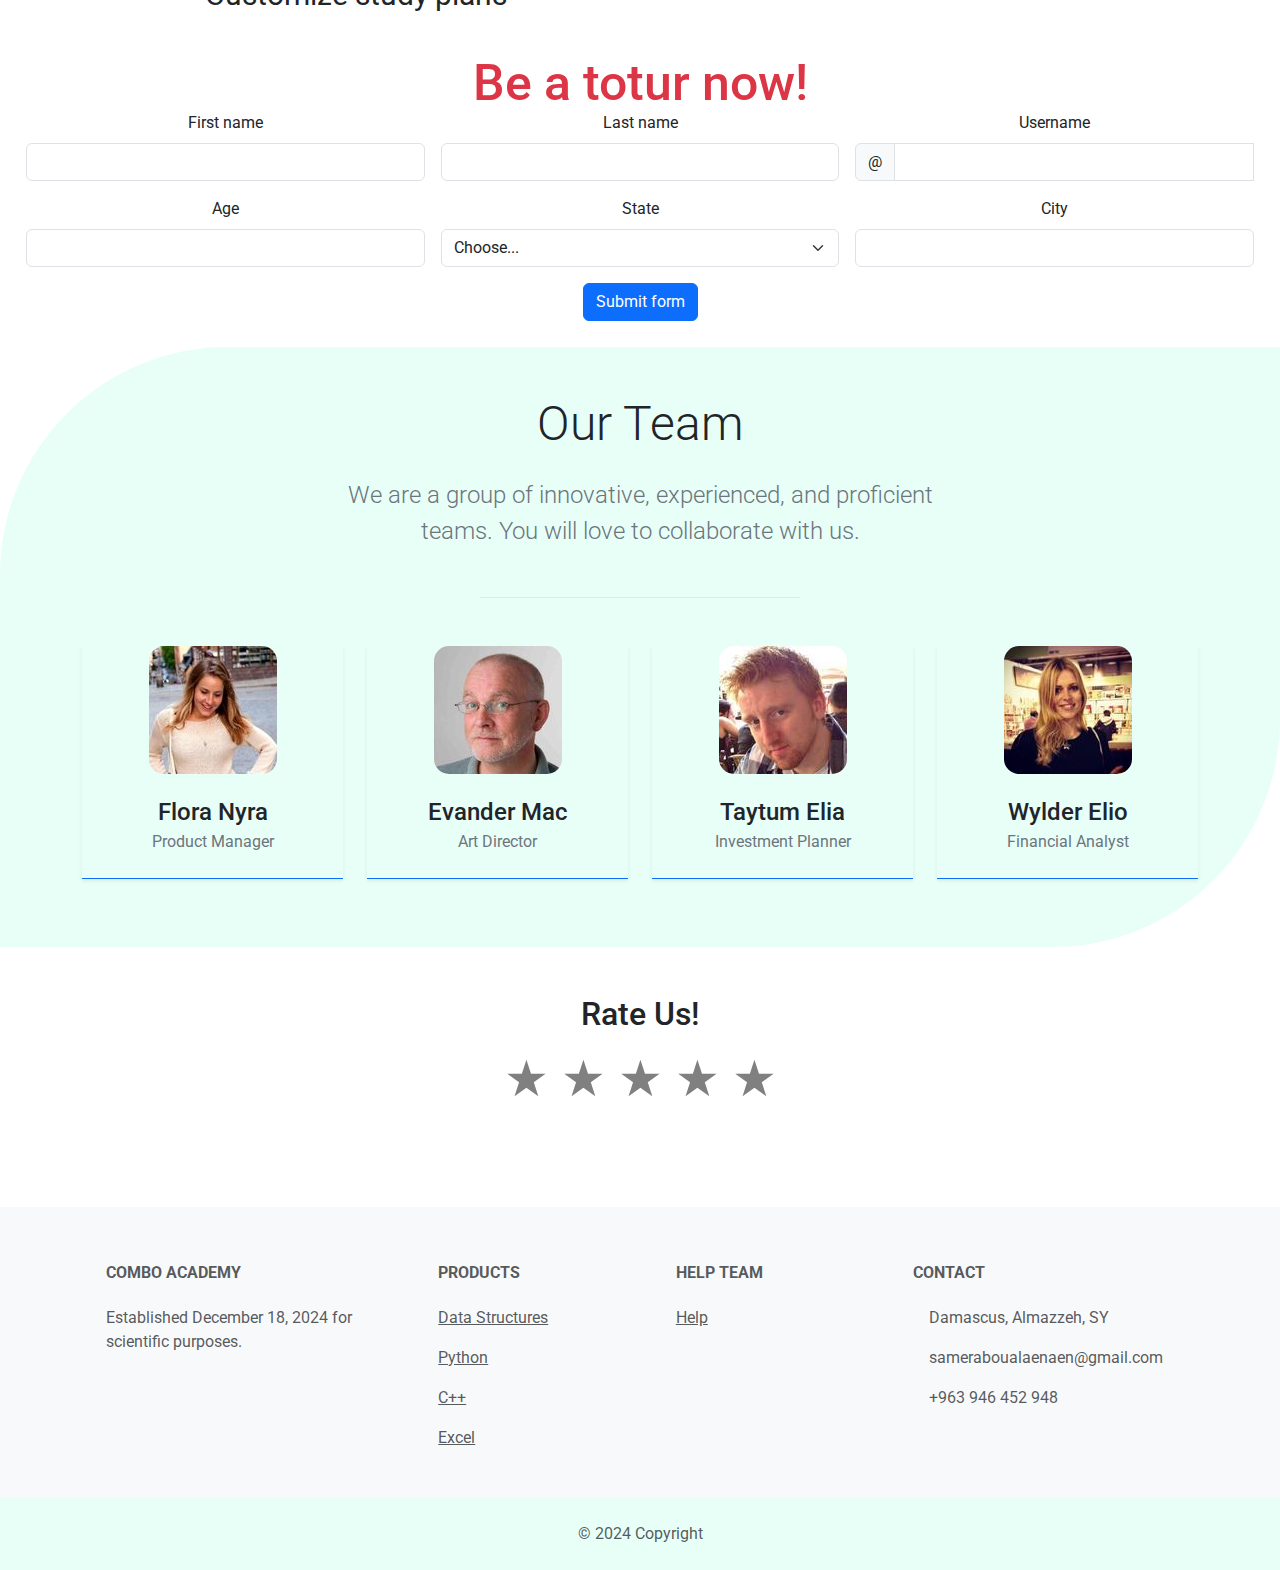
==== commit a6154d21: "Update index.html" ====
--- a/index.html
+++ b/index.html
@@ -8,7 +8,7 @@
     <link rel="preconnect" href="https://fonts.googleapis.com">
     <link rel="preconnect" href="https://fonts.gstatic.com" crossorigin>
     <link href="https://fonts.googleapis.com/css2?family=Cairo:wght@200..1000&family=Roboto:ital,wght@0,100;0,300;0,400;0,500;0,700;0,900;1,100;1,300;1,400;1,500;1,700;1,900&display=swap" rel="stylesheet">
-    <link rel="shortcut icon" href="./images/download.png" type="image/x-icon">
+    <link rel="shortcut icon" href="./images/images/download.png" type="image/x-icon">
     <link
       rel="stylesheet"
       href="https://cdnjs.cloudflare.com/ajax/libs/font-awesome/6.0.0-beta2/css/all.min.css"
@@ -29,7 +29,7 @@
           <div class="nav-section-1">
             <div class="logo">
                 <div class="fs-2 mb-3">
-                    <img src="./images/download.png" alt="" style="margin-top: -12px; width: 50px; display: flex; align-content: center; align-items: center;">
+                    <img src="./images/images/download.png" alt="" style="margin-top: -12px; width: 50px; display: flex; align-content: center; align-items: center;">
                   </div>
             </div>
           </div>
@@ -317,7 +317,7 @@
 
       <form class="row g-3">
         <div class="col-md-4">
-          <label for="validationServer01" class="form-label">First name</label>
+          <label for="validationServer01" class="form-label" id="name1">First name</label>
           <input type="text" class="form-control" id="validationServer01" required>
         </div>
         <div class="col-md-4">
@@ -547,7 +547,7 @@
           <input type="text" class="form-control" id="validationServer05" aria-describedby="validationServer05Feedback" required>
         </div>
         <div class="col-12">
-          <button class="btn btn-primary" onclick="getInfo()">Submit form</button>
+          <button class="btn btn-primary" onclick="getInfo()" >Submit form</button>
         </div>
       </form>
      </div>
@@ -675,7 +675,7 @@
     </footer>
     <!--Buttons  -->
     <div class="arrow">
-<a href="#" id="scrollButton" class="btn btn-info btn-floating btn-lg" style="position: fixed; bottom: 20px; right: 20px; border-radius: 50%; display: block;">
+<a href="#" id="scrollButton" class="btn btn-info btn-floating btn-lg">
   <svg xmlns="http://www.w3.org/2000/svg" width="16" height="16" fill="currentColor" class="bi bi-arrow-up" viewBox="0 0 16 16">
     <path fill-rule="evenodd" d="M8 15a.5.5 0 0 0 .5-.5V2.707l3.146 3.147a.5.5 0 0 0 .708-.708l-4-4a.5.5 0 0 0-.708 0l-4 4a.5.5 0 1 0 .708.708L7.5 2.707V14.5a.5.5 0 0 0 .5.5"/>
   </svg>
@@ -728,4 +728,4 @@
       });
     </script>
   </body>
-</html>+</html>
--- a/style.css
+++ b/style.css
@@ -0,0 +1,473 @@
+*{
+    padding: 0;
+    margin: 0;
+    box-sizing: border-box;
+    font-family: "Roboto", serif;
+}
+nav{
+    width: 100%;
+}
+.nav-container{
+    height: 70px;
+    display: flex;
+    align-items: flex-start;
+    justify-content: space-around;
+    border-bottom:  1px solid #dee2e6;
+    padding: 20px;
+}
+@media(max-width: 768px){
+    .nav-section-2 .links li a{
+        display: none;
+    }
+    #dark-mode{
+        display: none;
+    }
+    .label{
+        display: none;
+    }
+    .nav-checkBoxes .aLinks .dropdown #drop-button{
+        width: 8px;
+        font-size: 10px;
+    }
+    .dropdown:hover .DSA-content a{
+        font-size: 10px;
+    }
+    .dropdown .DSA-content a:hover{
+        font-size: 12px;
+        text-decoration: underline;
+        color: rgba(0,234,144,255);
+    }
+    .socail1 a{
+        left: 380px;
+        top: 375px;
+    }
+    .socail2 a{
+        left: 380px;
+        top: 430px;
+    }
+    .socail3 a{
+        left: 380px;
+        top: 485px;
+    }
+    header{
+        height: 50vh;
+    }
+    footer{
+        font-size: 13px;
+    }
+    .copyright{
+        font-size: 10px;
+    }
+    #heroImg{
+        margin-left: 30px;
+    }
+    #About-section{
+        margin-left: 30px;
+    }
+    .explore-courses{
+        height: 1480px;
+    }
+    .explore-courses .course-cards .course-card{
+        display: flex;
+        flex-direction: column;
+        justify-content: center;
+        align-items: center;
+        height: 300px;
+        width: 200px;
+    }
+    .explore-courses .course-cards .course-card img{
+        width: 60px;
+    }
+    .youtube_section{
+        width: fit-content;
+        display: flex;
+        flex-direction: column;
+    }
+    .arrow{
+        left: 380px;
+        top: 600px;
+    }
+}
+.teacherH1{
+    font-size:70px;
+    font-weight:700;
+    margin-bottom:18px
+}
+.teaching_section ul li{
+    list-style: none;
+    font-size:30px;
+}
+@media (max-width: 768px) {
+    #Teacher .teacherH1{
+        font-size: 50px;
+    }
+    .teaching_section ul li{
+        font-size: 20px;
+    }
+}
+.logo{
+    cursor: not-allowed;
+}
+.links li{
+    list-style: none;
+}
+.links a{
+    /* margin-left: 10px; */
+    text-decoration: none;
+}
+.nav-section-2 .links li a{
+    color: rgba(0,234,144,255);
+}
+.nav-section-2 .links li a:hover{
+    background: #5fa771;
+    color: #fff;
+}
+.input{
+    visibility: hidden;
+}
+.label{
+    position: absolute;
+    width: 70px;
+    height: 30px;
+    background-color: rgba(0,234,144,255);
+    border-radius: 20px;
+    cursor: pointer;
+}
+.circle{
+    position: absolute;
+    width: 20px;
+    height: 20px;
+    background-color: white;
+    border-radius: 50%;
+    top: 5px;
+    left: 4px;
+    animation: toggleOff 0.4s linear forwards;
+}
+.input:checked + .label{
+    background-color: white;
+}
+.input:checked + .label .circle{
+    animation: toggleOn 0.4s linear forwards;
+    background-color: black;
+}
+@keyframes toggleOn {
+    0%{
+        transform: translateX(0);
+    }
+    100%{
+        transform: translateX(40px);
+    }
+}
+@keyframes toggleOff {
+    0%{
+        transform: translateX(40px);
+    }
+    100%{
+        transform: translateX(0);
+    }
+}
+.nav-section-3{
+    display: flex;
+    align-items: center;
+    justify-content: center;
+}
+.nav-checkBoxes {
+    padding: 15px;
+    border-bottom: 1px solid #dee2e6; 
+    height: 50px;
+}
+.aLinks {
+    display: flex; 
+    justify-content: space-around; 
+    flex-wrap: wrap;
+    margin-bottom: 10px; 
+}
+.aLinks a{
+    text-decoration: none;
+}
+.dropdown li{
+    display: inline-block;
+    position: relative;
+}
+.dropdown {
+    position: relative;
+}
+.dropdown button{
+    font-size: 18px;
+    font-weight: 600;
+}
+.DSA-content {
+    display: block; 
+    align-items: center;
+    height: 0;
+    overflow: hidden;
+    transition: height 0.3s ease;
+    display: flex;
+    flex-direction: column;
+    background-color: #fff;
+    border-radius: 10px;
+}
+.DSA-content a{
+    color: #000;
+}
+.dropdown:hover .DSA-content {
+    height: auto; 
+    font-size: 18px;
+}
+.dropdown .DSA-content a:hover{
+    font-size: 20px;
+    text-decoration: underline;
+    color: rgba(0,234,144,255);
+}
+header{
+    border-bottom-left-radius: 20%;
+    border-bottom-right-radius: 20%;
+}
+.Hero{
+    height: 70vh;
+    display: flex;
+    flex-direction: column;
+    align-items: center;
+}
+.hero{
+    margin-top: 80px;
+}
+.explore-courses {
+    text-align: center;
+    padding: 50px;
+    background-color: rgba(232,255,248,255);
+
+}
+.explore-title {
+    font-size: 2.5rem;
+    margin-bottom: 30px;
+}
+
+.course-cards {
+    display: flex;
+    justify-content: center;
+    flex-wrap: wrap;
+    gap: 20px;
+    height: 70vh;
+}
+
+.course-card {
+    background-color: white;
+    border: 1px solid #ddd;
+    border-radius: 8px;
+    padding: 20px;
+    width: 250px;
+    box-shadow: 0 2px 5px rgba(0, 0, 0, 0.1);
+}
+
+.course-card h3 {
+    font-size: 1.5rem;
+    margin-bottom: 10px;
+}
+
+.course-card p {
+    font-size: 1rem;
+    margin-bottom: 15px;
+}
+
+.enroll-button {
+    background-color: #007bff;
+    color: white;
+    border: none;
+    padding: 10px 15px;
+    border-radius: 5px;
+    cursor: pointer;
+}
+.enroll-button:hover {
+    background-color: #0056b3;
+}
+.faild-alert .success-alert{
+    display: none;
+}
+.gradient-custom {
+    background: rgba(232,255,248,255);
+    background: -webkit-linear-gradient(to right, rgba(232,255,248,255), rgba(232,255,248,255));
+    background: linear-gradient(to right, rgba(232,255,248,255),rgba(232,255,248,255) )
+}
+.footer-section{
+    margin-top: 20px;
+    height: 200px;
+}
+.translate-container{
+    margin: 20px 0;
+    text-align: center;
+}
+.translate-container select{
+    padding: 10px;
+    border: 1px solid #ccc;
+    border-radius: 5px;
+    font-size: 16px;
+}
+.translate-container select:focus{
+    outline: none;
+    border-color: #007bff;
+}
+.team_work{
+    border-top-left-radius: 20cap;
+    border-bottom-right-radius: 20cap;
+}
+.team_img{
+    border-radius: 15px;
+}
+.youtube_section {
+    display: flex; 
+    flex-direction: row; 
+    align-items: center; 
+    justify-content: center; 
+    background-color: rgba(232,255,248,255); 
+    padding: 40px 20px; 
+    border-radius: 10px;
+    max-width: 800px; 
+    margin: 0 auto; 
+    box-shadow: 0 4px 20px rgba(0, 0, 0, 0.1); 
+}
+.social a:hover{
+    transform: scale(1.1);
+}
+.teaching_section{
+    display: flex;
+    justify-content: space-around;
+    align-items: center;
+    flex-direction: row;
+}
+feedback-section {
+    text-align: center;
+    background: white;
+    padding: 20px;
+    border-radius: 8px;
+    box-shadow: 0 0 10px rgba(0, 0, 0, 0.1);
+}
+
+.stars {
+    cursor: pointer;
+    font-size: 50px;
+    color: gray;
+}
+
+.rate.active {
+    color: gold;
+}
+
+.emojis {
+    display: flex;
+    justify-content: center;
+    margin-top: 10px;
+    font-size: 40px;
+}
+
+.emoji {
+    display: none; /* Hide all emojis initially */
+    margin: 0 5px;
+}
+
+.emoji.active {
+    display: inline; /* Show the active emoji */
+}
+
+.review-message {
+    margin: 40px;
+    font-size: 18px;
+    color: #333;
+}
+@media (max-width: 768px) {
+    .footer-container {
+        flex-direction: column;
+        align-items: center; 
+    }
+    .footer-section {
+        text-align: center; 
+        margin: 10px 0; 
+    }
+}
+@media (max-width: 768px) {
+    .Team_work_section {
+        width: 100%;
+        border-top-left-radius: 0%;
+        border-bottom-right-radius: 50px;
+        border-bottom-left-radius: 50px;    
+    }
+    .team_card{
+        width: 180px;
+        height: auto;
+        margin: auto;
+    }
+    .team_card img{
+        width: 80%;
+    }
+    .team_card figcaption{
+        width: 30px;
+    }
+    .team_card h4{
+        font-size: 18px;
+    }
+    .team_card p{
+        font-size: 12px;
+    }
+
+}
+h1 #toturWord{
+    position: relative;
+    top: 20px;
+    display: inline-block;
+    animation: bounce 0.4s ease infinite alternate;
+}
+
+@keyframes bounce{
+    100%{
+        top: -20px;
+    }
+}
+.input_item ul li{
+    list-style: none;
+     border-bottom: 1px solid #eee; 
+     cursor: pointer;
+}
+.input_item ul li:hover{
+    transform: scale(1.1);
+}
+.input_search{
+    max-height: 300px;
+    overflow-y: scroll;
+}
+.socail1 a{
+    width: 50px;
+    height: 50px;
+    position: fixed; 
+    bottom: 300px; 
+    right: 0px; 
+    border-top-left-radius: 50%; 
+    border-bottom-left-radius:  50%; 
+    display: block;
+}
+.socail2 a{
+    width: 50px;
+    height: 50px;
+    position: fixed; 
+    bottom: 360px; 
+    right: 0px; 
+    border-top-left-radius: 50%; 
+    border-bottom-left-radius:  50%; 
+    display: block;
+}
+.socail3 a{
+    width: 50px;
+    height: 50px;
+    position: fixed; 
+    bottom: 420px; 
+    right: 0px; 
+    border-top-left-radius: 50%; 
+    border-bottom-left-radius:  50%; 
+    display: block;
+}
+.arrow{
+    position: fixed; 
+    bottom: 20px; 
+    right: 20px; 
+    border-radius: 50%; 
+    display: block;
+}
